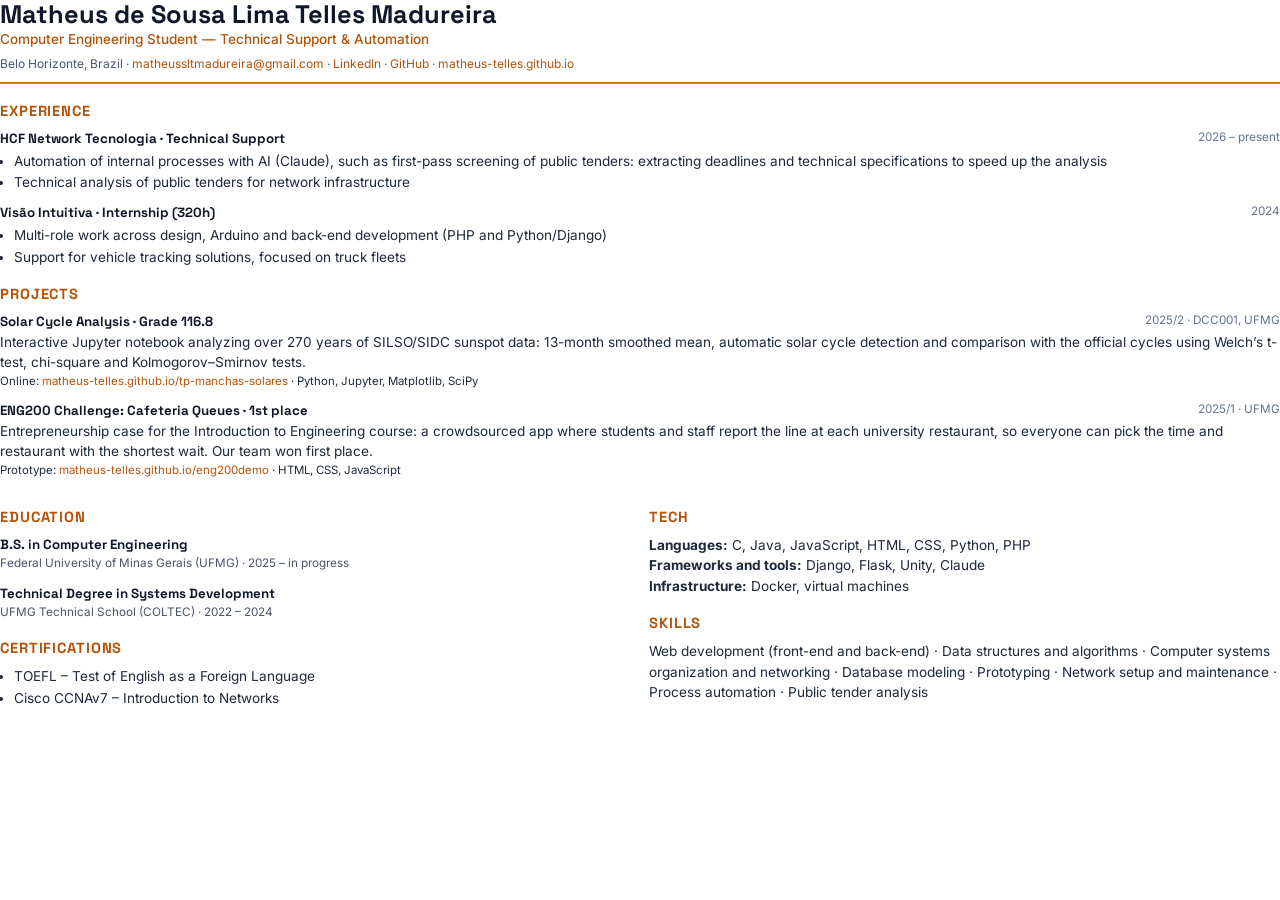
==== curriculo-en.html @ a37c1583 "Coloca a Análise de Ciclos Solares antes do ENG200 e indica os semestres" ====
<!DOCTYPE html>
<html lang="en">

<head>
   <meta charset="UTF-8" />
   <title>Résumé – Matheus Telles</title>
   <!-- Fonte do curriculo-en.pdf (versão em inglês de curriculo.html). Para regenerar, imprima esta página em A4 sem margens extras. -->
   <link href="https://fonts.googleapis.com/css2?family=Inter:wght@400;500;600&family=Space+Grotesk:wght@600;700&display=swap" rel="stylesheet" />
   <style>
      @page { size: A4; margin: 14mm 15mm; }
      * { margin: 0; padding: 0; box-sizing: border-box; }
      body { font-family: 'Inter', sans-serif; font-size: 10.2pt; line-height: 1.5; color: #1e293b; }
      a { color: #b45309; text-decoration: none; }
      header { border-bottom: 2px solid #d9740a; padding-bottom: 9px; margin-bottom: 14px; }
      h1, h2, h3 { font-family: 'Space Grotesk', sans-serif; }
      h1 { font-size: 19pt; line-height: 1.15; color: #0f172a; }
      .tagline { color: #b45309; font-weight: 500; }
      .contato { margin-top: 5px; font-size: 9pt; color: #475569; }
      h2 { font-size: 11pt; text-transform: uppercase; letter-spacing: 0.06em; color: #b45309; margin: 16px 0 7px; }
      .item { margin-bottom: 11px; break-inside: avoid; }
      .item-topo { display: flex; justify-content: space-between; gap: 12px; }
      .item h3 { font-size: 10pt; color: #0f172a; }
      .data { color: #64748b; font-size: 8.8pt; white-space: nowrap; }
      .sub { color: #475569; font-size: 8.8pt; }
      ul { padding-left: 14px; margin-top: 2px; }
      li { margin-bottom: 1px; }
      .link { font-size: 8.6pt; }
      .colunas { display: grid; grid-template-columns: 1fr 1fr; gap: 0 18px; }
   </style>
</head>

<body>
   <header>
      <div>
         <h1>Matheus de Sousa Lima Telles Madureira</h1>
         <p class="tagline">Computer Engineering Student — Technical Support &amp; Automation</p>
      </div>
      <p class="contato">
         Belo Horizonte, Brazil ·
         <a href="mailto:matheussltmadureira@gmail.com">matheussltmadureira@gmail.com</a> ·
         <a href="https://www.linkedin.com/in/matheus-telles-32a8b126a/">LinkedIn</a> ·
         <a href="https://github.com/matheus-telles">GitHub</a> ·
         <a href="https://matheus-telles.github.io/">matheus-telles.github.io</a>
      </p>
   </header>

   <h2>Experience</h2>
   <div class="item">
      <div class="item-topo">
         <h3>HCF Network Tecnologia · Technical Support</h3><span class="data">2026 – present</span>
      </div>
      <ul>
         <li>Automation of internal processes with AI (Claude), such as first-pass screening of public tenders: extracting deadlines and technical specifications to speed up the analysis</li>
         <li>Technical analysis of public tenders for network infrastructure</li>
      </ul>
   </div>
   <div class="item">
      <div class="item-topo">
         <h3>Visão Intuitiva · Internship (320h)</h3><span class="data">2024</span>
      </div>
      <ul>
         <li>Multi-role work across design, Arduino and back-end development (PHP and Python/Django)</li>
         <li>Support for vehicle tracking solutions, focused on truck fleets</li>
      </ul>
   </div>

   <h2>Projects</h2>
   <div class="item">
      <div class="item-topo">
         <h3>Solar Cycle Analysis · Grade 116.8</h3><span class="data">2025/2 · DCC001, UFMG</span>
      </div>
      <p>Interactive Jupyter notebook analyzing over 270 years of SILSO/SIDC sunspot data: 13-month smoothed mean, automatic solar cycle detection and comparison with the official cycles using Welch’s t-test, chi-square and Kolmogorov–Smirnov tests.</p>
      <p class="link">Online: <a href="https://matheus-telles.github.io/tp-manchas-solares/lab/index.html?path=TP_Matheus_de_Sousa.ipynb">matheus-telles.github.io/tp-manchas-solares</a> · Python, Jupyter, Matplotlib, SciPy</p>
   </div>
   <div class="item">
      <div class="item-topo">
         <h3>ENG200 Challenge: Cafeteria Queues · 1st place</h3><span class="data">2025/1 · UFMG</span>
      </div>
      <p>Entrepreneurship case for the Introduction to Engineering course: a crowdsourced app where students and staff report the line at each university restaurant, so everyone can pick the time and restaurant with the shortest wait. Our team won first place.</p>
      <p class="link">Prototype: <a href="https://matheus-telles.github.io/eng200demo/">matheus-telles.github.io/eng200demo</a> · HTML, CSS, JavaScript</p>
   </div>

   <div class="colunas">
      <div>
         <h2>Education</h2>
         <div class="item">
            <h3>B.S. in Computer Engineering</h3>
            <p class="sub">Federal University of Minas Gerais (UFMG) · 2025 – in progress</p>
         </div>
         <div class="item">
            <h3>Technical Degree in Systems Development</h3>
            <p class="sub">UFMG Technical School (COLTEC) · 2022 – 2024</p>
         </div>

         <h2>Certifications</h2>
         <ul>
            <li>TOEFL – Test of English as a Foreign Language</li>
            <li>Cisco CCNAv7 – Introduction to Networks</li>
         </ul>
      </div>
      <div>
         <h2>Tech</h2>
         <p><strong>Languages:</strong> C, Java, JavaScript, HTML, CSS, Python, PHP</p>
         <p><strong>Frameworks and tools:</strong> Django, Flask, Unity, Claude</p>
         <p><strong>Infrastructure:</strong> Docker, virtual machines</p>

         <h2>Skills</h2>
         <p>Web development (front-end and back-end) · Data structures and algorithms · Computer systems organization and networking · Database modeling · Prototyping · Network setup and maintenance · Process automation · Public tender analysis</p>
      </div>
   </div>
</body>

</html>
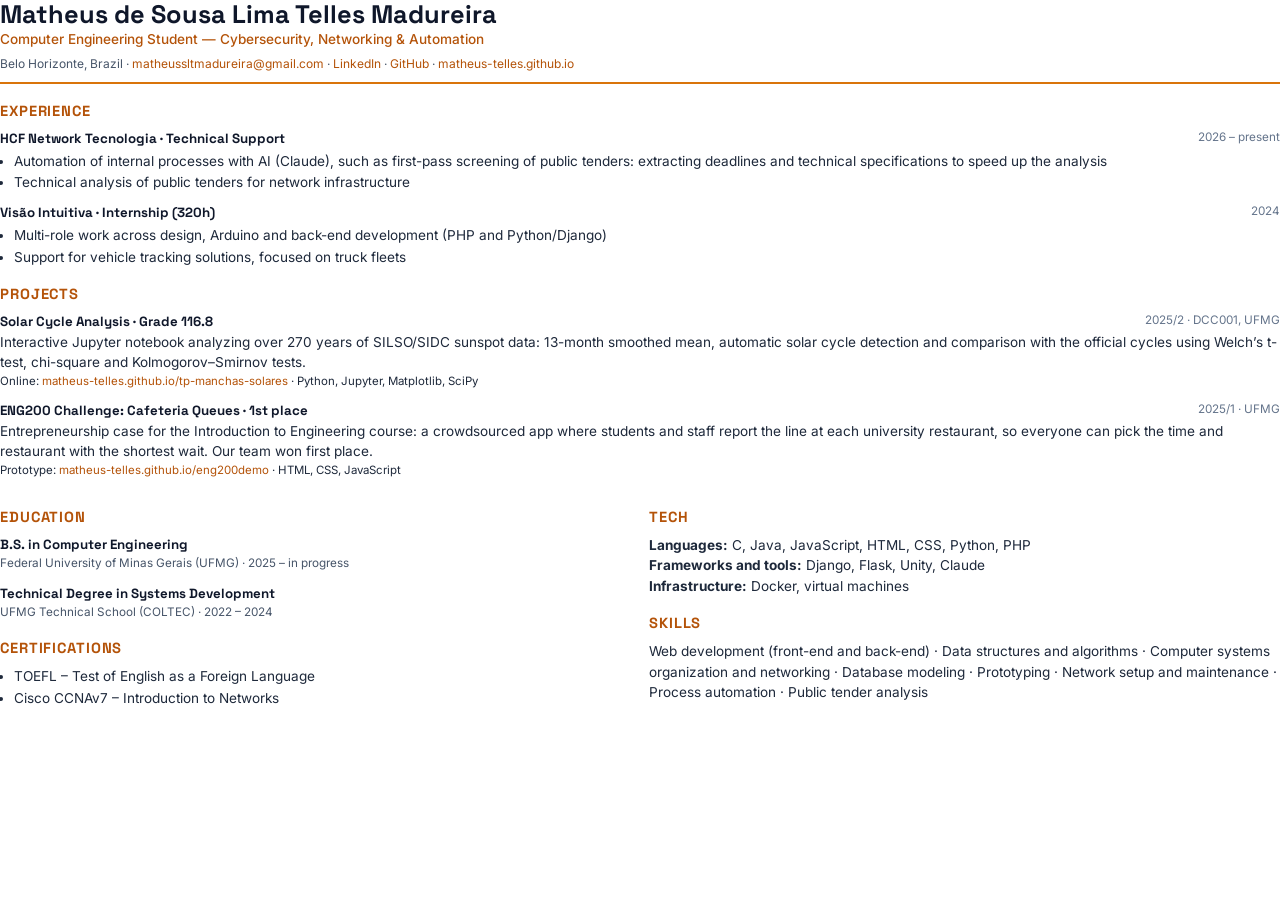
==== commit ee6d3163: "Alinha o site ao foco em cibersegurança - Subtítulo: Cibersegurança, Redes & Automação (site e PDFs)" ====
--- a/curriculo-en.html
+++ b/curriculo-en.html
@@ -33,7 +33,7 @@
    <header>
       <div>
          <h1>Matheus de Sousa Lima Telles Madureira</h1>
-         <p class="tagline">Computer Engineering Student — Technical Support &amp; Automation</p>
+         <p class="tagline">Computer Engineering Student — Cybersecurity, Networking &amp; Automation</p>
       </div>
       <p class="contato">
          Belo Horizonte, Brazil ·
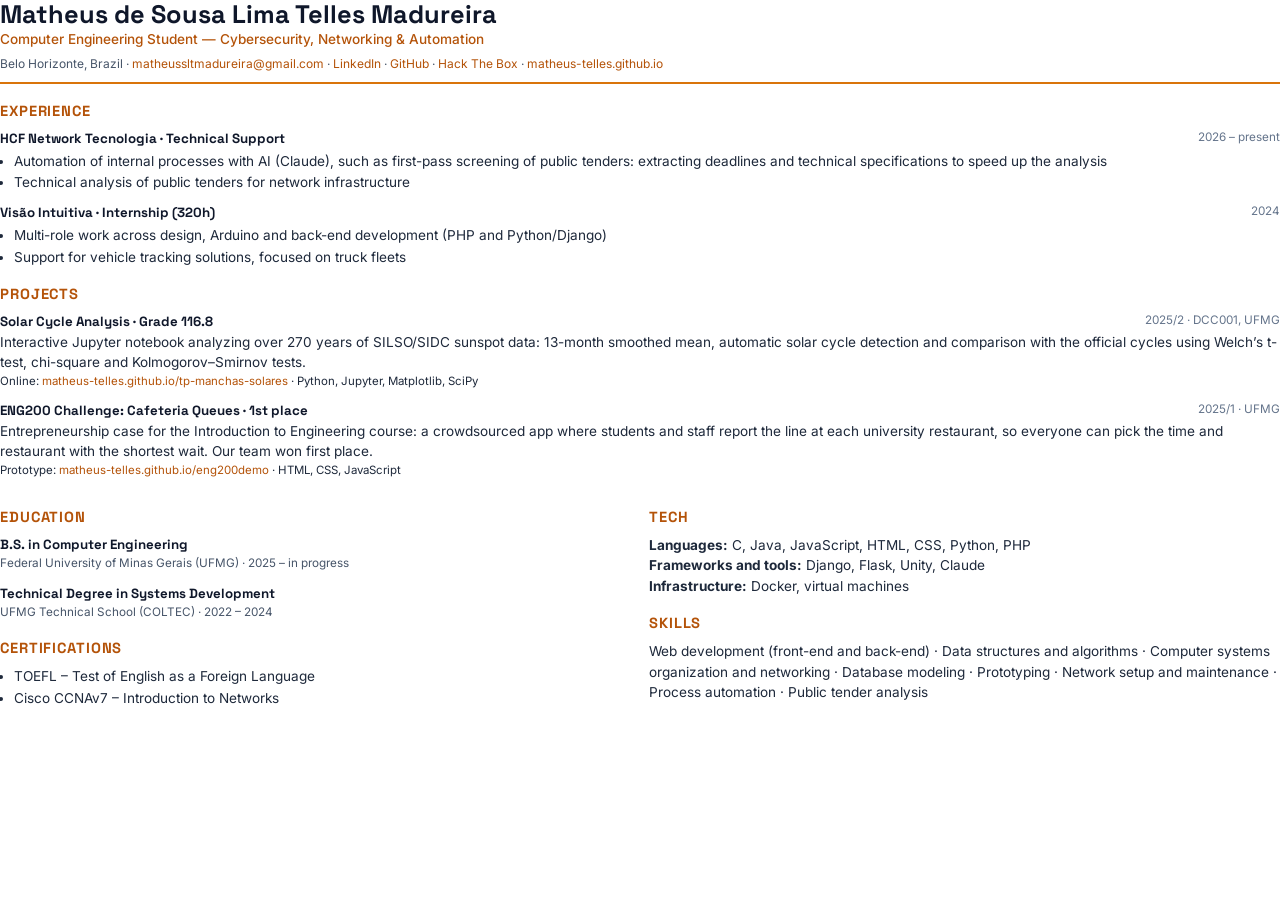
==== commit ec95f326: "Adiciona link do perfil no Hack The Box (topo, rodapé e PDFs)" ====
--- a/curriculo-en.html
+++ b/curriculo-en.html
@@ -40,6 +40,7 @@
          <a href="mailto:matheussltmadureira@gmail.com">matheussltmadureira@gmail.com</a> ·
          <a href="https://www.linkedin.com/in/matheus-telles-32a8b126a/">LinkedIn</a> ·
          <a href="https://github.com/matheus-telles">GitHub</a> ·
+         <a href="https://profile.hackthebox.com/profile/01a1359f-83aa-710c-aaf2-6a4d63f4fa4c">Hack The Box</a> ·
          <a href="https://matheus-telles.github.io/">matheus-telles.github.io</a>
       </p>
    </header>
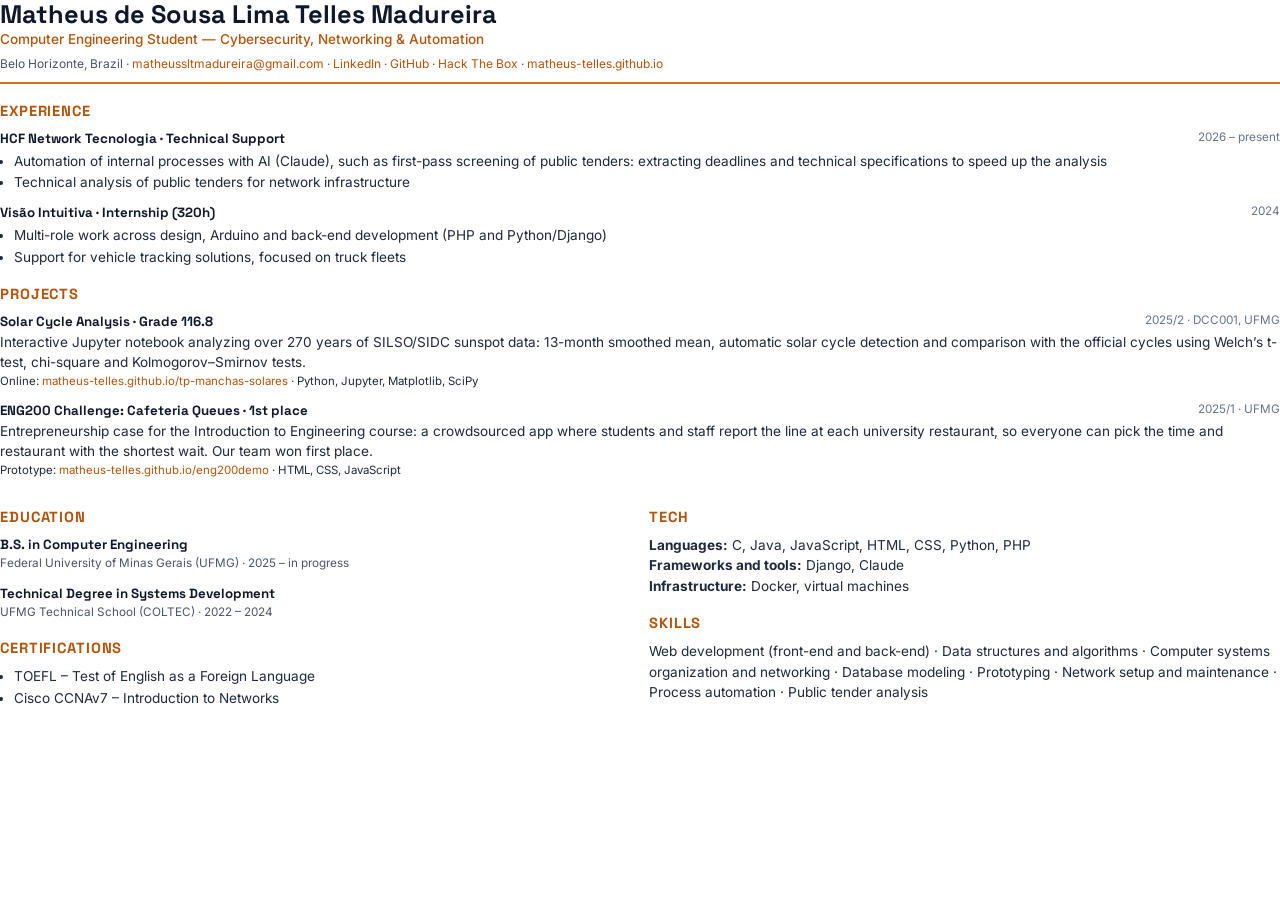
==== commit fa8531bd: "Remove Unity e Flask das tecnologias" ====
--- a/curriculo-en.html
+++ b/curriculo-en.html
@@ -102,7 +102,7 @@
       <div>
          <h2>Tech</h2>
          <p><strong>Languages:</strong> C, Java, JavaScript, HTML, CSS, Python, PHP</p>
-         <p><strong>Frameworks and tools:</strong> Django, Flask, Unity, Claude</p>
+         <p><strong>Frameworks and tools:</strong> Django, Claude</p>
          <p><strong>Infrastructure:</strong> Docker, virtual machines</p>
 
          <h2>Skills</h2>
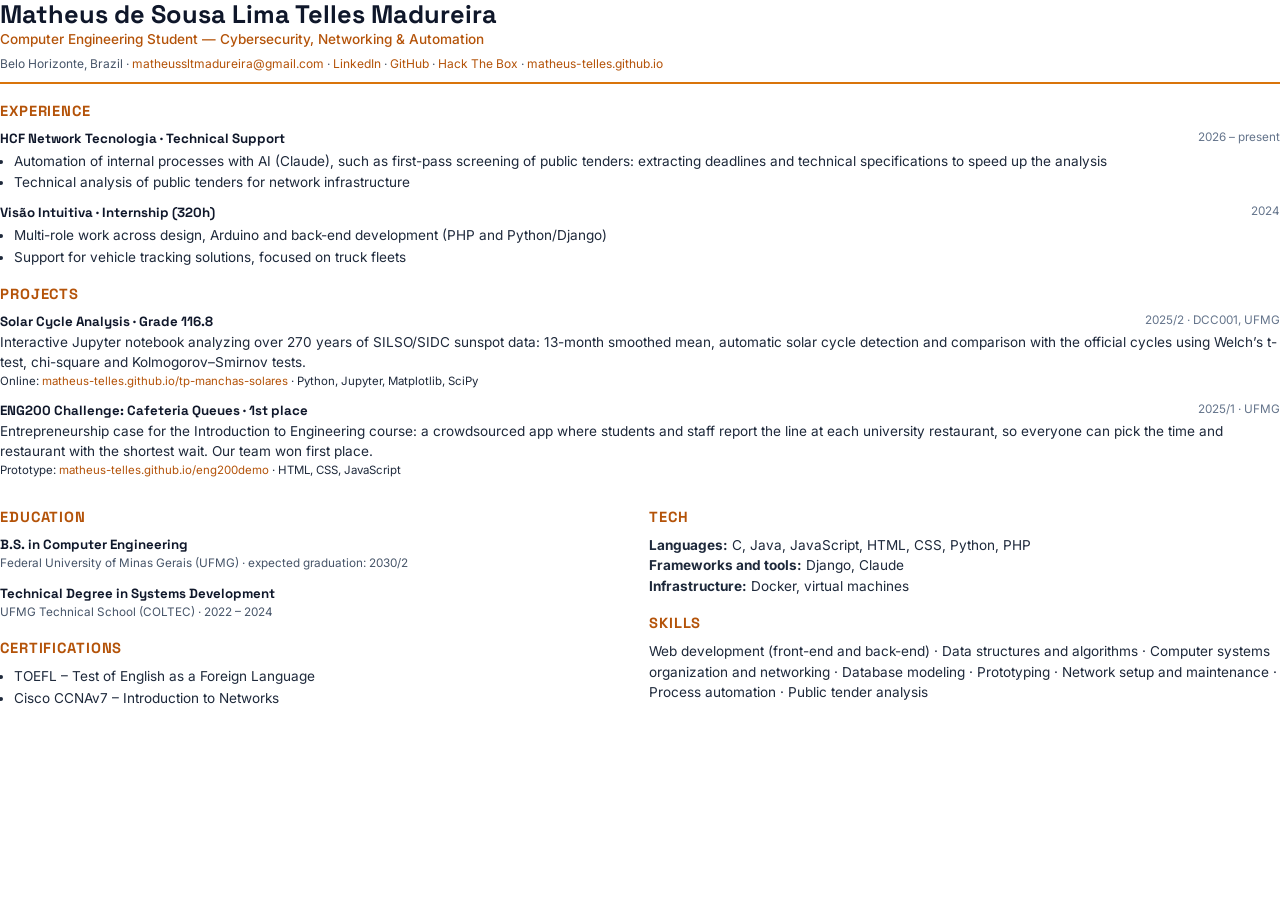
==== commit 2af5e232: "Mostra a previsão de formatura em Engenharia de Computação (2030/2)" ====
--- a/curriculo-en.html
+++ b/curriculo-en.html
@@ -86,7 +86,7 @@
          <h2>Education</h2>
          <div class="item">
             <h3>B.S. in Computer Engineering</h3>
-            <p class="sub">Federal University of Minas Gerais (UFMG) · 2025 – in progress</p>
+            <p class="sub">Federal University of Minas Gerais (UFMG) · expected graduation: 2030/2</p>
          </div>
          <div class="item">
             <h3>Technical Degree in Systems Development</h3>
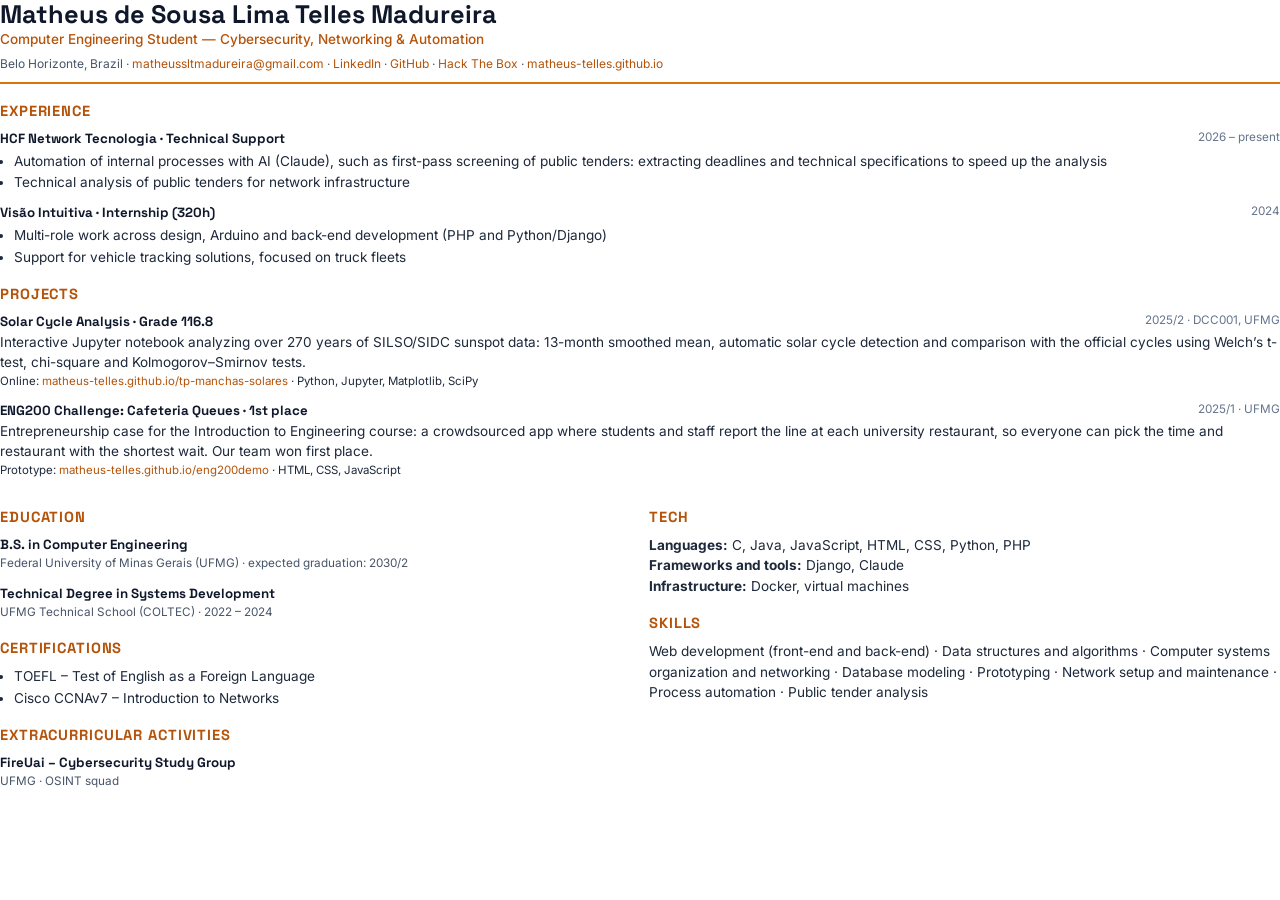
==== commit 5f7d278d: "Adiciona atividades extracurriculares (FireUai / OSINT) Inclui o grupo de estudos de cibersegurança " ====
--- a/curriculo-en.html
+++ b/curriculo-en.html
@@ -38,7 +38,7 @@
       <p class="contato">
          Belo Horizonte, Brazil ·
          <a href="mailto:matheussltmadureira@gmail.com">matheussltmadureira@gmail.com</a> ·
-         <a href="https://www.linkedin.com/in/matheus-telles-32a8b126a/">LinkedIn</a> ·
+         <a href="https://www.linkedin.com/in/matheussltelles/">LinkedIn</a> ·
          <a href="https://github.com/matheus-telles">GitHub</a> ·
          <a href="https://profile.hackthebox.com/profile/01a1359f-83aa-710c-aaf2-6a4d63f4fa4c">Hack The Box</a> ·
          <a href="https://matheus-telles.github.io/">matheus-telles.github.io</a>
@@ -98,6 +98,12 @@
             <li>TOEFL – Test of English as a Foreign Language</li>
             <li>Cisco CCNAv7 – Introduction to Networks</li>
          </ul>
+
+         <h2>Extracurricular Activities</h2>
+         <div class="item">
+            <h3>FireUai – Cybersecurity Study Group</h3>
+            <p class="sub">UFMG · OSINT squad</p>
+         </div>
       </div>
       <div>
          <h2>Tech</h2>
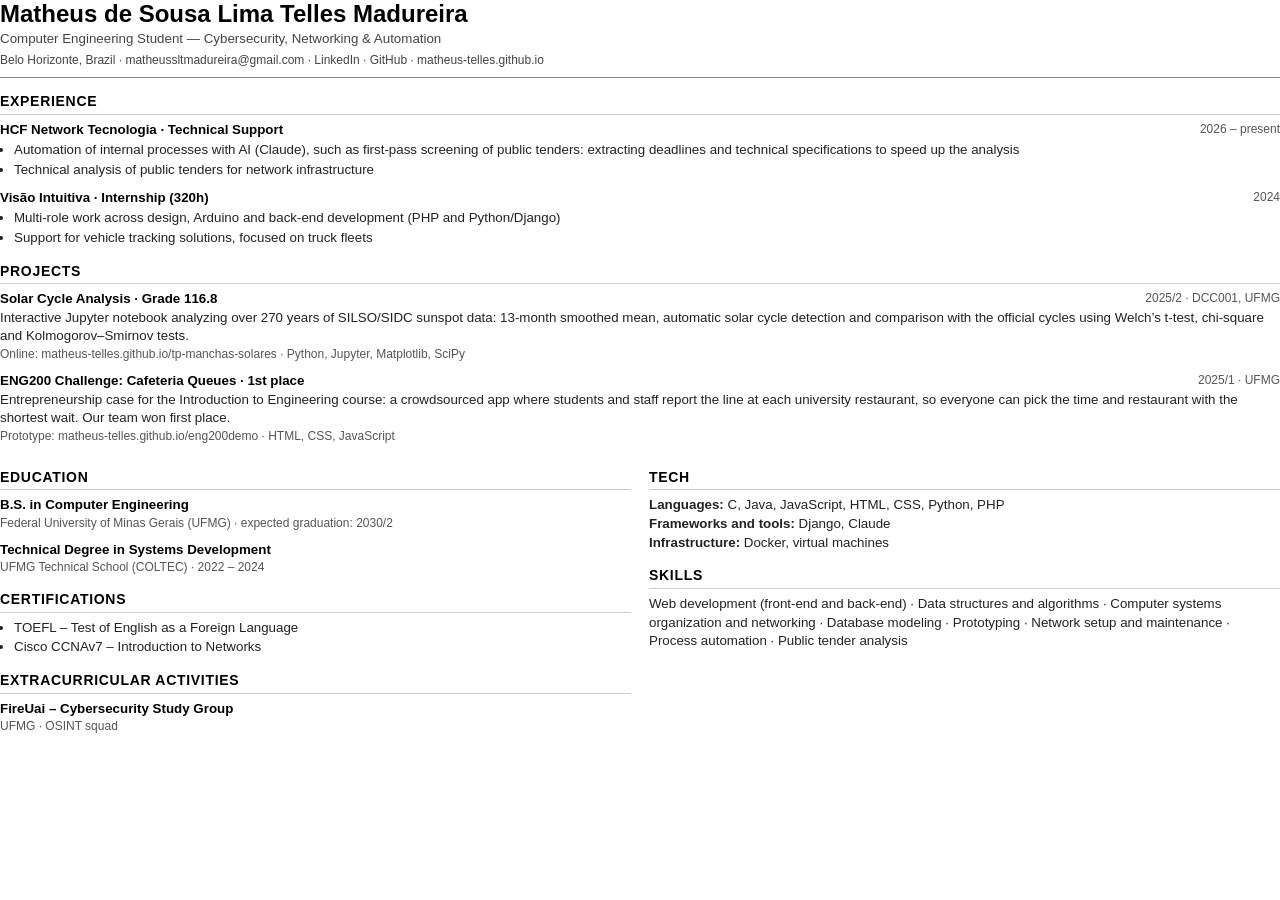
==== commit 1092e33d: "PDFs com fonte padrão e cores neutras; remove Hack The Box Os currículos em PT/EN passam a usar Aria" ====
--- a/curriculo-en.html
+++ b/curriculo-en.html
@@ -5,26 +5,24 @@
    <meta charset="UTF-8" />
    <title>Résumé – Matheus Telles</title>
    <!-- Fonte do curriculo-en.pdf (versão em inglês de curriculo.html). Para regenerar, imprima esta página em A4 sem margens extras. -->
-   <link href="https://fonts.googleapis.com/css2?family=Inter:wght@400;500;600&family=Space+Grotesk:wght@600;700&display=swap" rel="stylesheet" />
    <style>
-      @page { size: A4; margin: 14mm 15mm; }
+      @page { size: A4; margin: 14mm 16mm; }
       * { margin: 0; padding: 0; box-sizing: border-box; }
-      body { font-family: 'Inter', sans-serif; font-size: 10.2pt; line-height: 1.5; color: #1e293b; }
-      a { color: #b45309; text-decoration: none; }
-      header { border-bottom: 2px solid #d9740a; padding-bottom: 9px; margin-bottom: 14px; }
-      h1, h2, h3 { font-family: 'Space Grotesk', sans-serif; }
-      h1 { font-size: 19pt; line-height: 1.15; color: #0f172a; }
-      .tagline { color: #b45309; font-weight: 500; }
-      .contato { margin-top: 5px; font-size: 9pt; color: #475569; }
-      h2 { font-size: 11pt; text-transform: uppercase; letter-spacing: 0.06em; color: #b45309; margin: 16px 0 7px; }
-      .item { margin-bottom: 11px; break-inside: avoid; }
+      body { font-family: Arial, Helvetica, 'Liberation Sans', sans-serif; font-size: 10pt; line-height: 1.4; color: #222; }
+      a { color: inherit; text-decoration: none; }
+      header { border-bottom: 1px solid #888; padding-bottom: 8px; margin-bottom: 10px; }
+      h1 { font-size: 18pt; line-height: 1.15; color: #000; }
+      .tagline { color: #444; margin-top: 2px; }
+      .contato { margin-top: 4px; font-size: 9pt; color: #444; }
+      h2 { font-size: 10.5pt; text-transform: uppercase; letter-spacing: 0.05em; color: #000; border-bottom: 1px solid #ccc; padding-bottom: 2px; margin: 14px 0 6px; }
+      .item { margin-bottom: 9px; break-inside: avoid; }
       .item-topo { display: flex; justify-content: space-between; gap: 12px; }
-      .item h3 { font-size: 10pt; color: #0f172a; }
-      .data { color: #64748b; font-size: 8.8pt; white-space: nowrap; }
-      .sub { color: #475569; font-size: 8.8pt; }
+      .item h3 { font-size: 10pt; color: #000; }
+      .data { color: #555; font-size: 9pt; white-space: nowrap; }
+      .sub { color: #555; font-size: 9pt; }
       ul { padding-left: 14px; margin-top: 2px; }
       li { margin-bottom: 1px; }
-      .link { font-size: 8.6pt; }
+      .link { font-size: 9pt; color: #555; }
       .colunas { display: grid; grid-template-columns: 1fr 1fr; gap: 0 18px; }
    </style>
 </head>
@@ -40,7 +38,6 @@
          <a href="mailto:matheussltmadureira@gmail.com">matheussltmadureira@gmail.com</a> ·
          <a href="https://www.linkedin.com/in/matheussltelles/">LinkedIn</a> ·
          <a href="https://github.com/matheus-telles">GitHub</a> ·
-         <a href="https://profile.hackthebox.com/profile/01a1359f-83aa-710c-aaf2-6a4d63f4fa4c">Hack The Box</a> ·
          <a href="https://matheus-telles.github.io/">matheus-telles.github.io</a>
       </p>
    </header>
